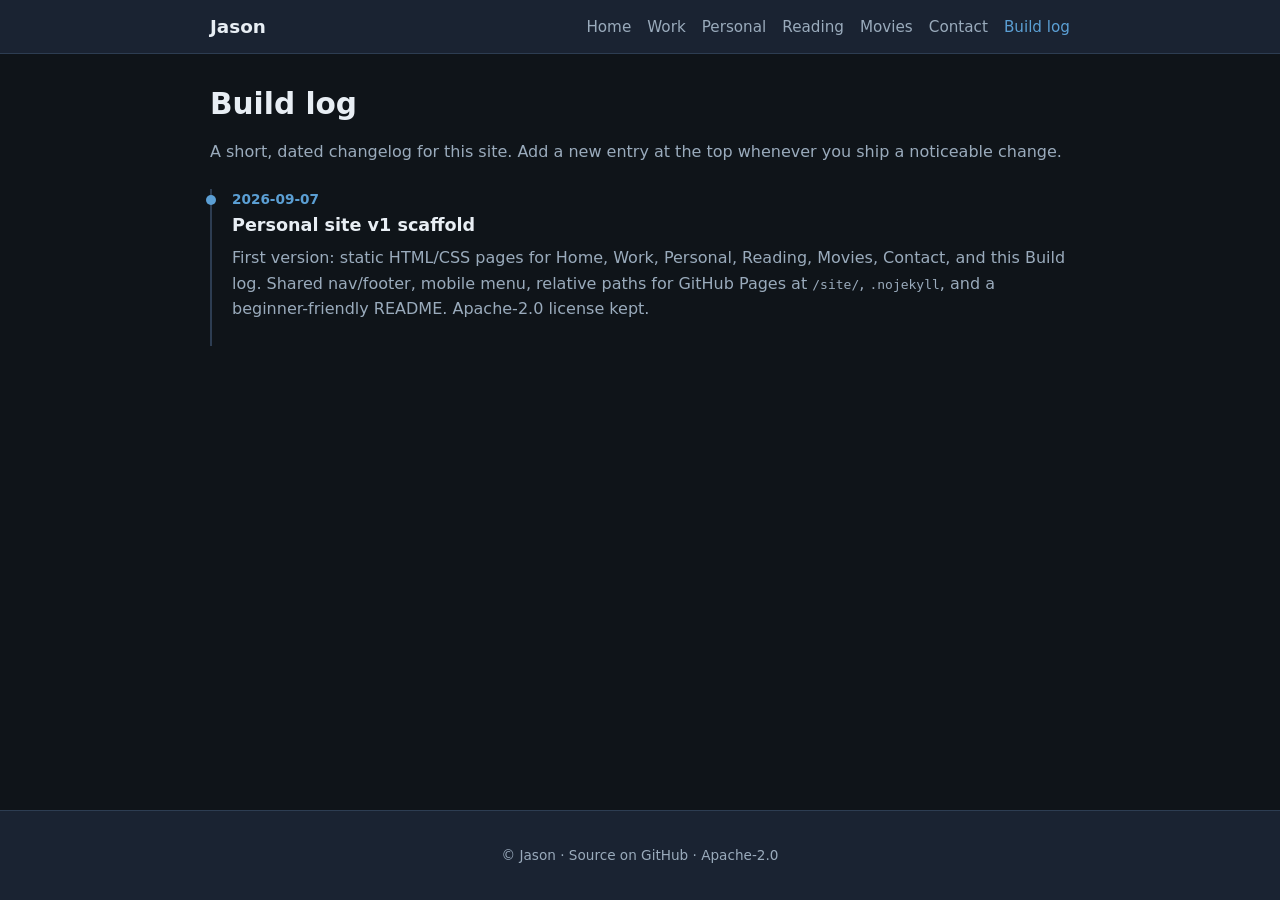
==== build-log.html @ fa8c0c04 "Add personal site v1: personal, reading, movies, contact, build-log, README" ====
<!DOCTYPE html>
<html lang="en">
<head>
  <meta charset="utf-8">
  <meta name="viewport" content="width=device-width, initial-scale=1">
  <title>Build log — Jason</title>
  <meta name="description" content="Dated changelog for this personal site.">
  <link rel="stylesheet" href="css/styles.css">
</head>
<body>
  <header class="site-header">
    <div class="header-inner">
      <a class="site-logo" href="index.html">Jason</a>
      <button type="button" class="nav-toggle" aria-expanded="false" aria-controls="site-nav">Menu</button>
      <nav class="site-nav" id="site-nav" aria-label="Main">
        <ul>
          <li><a href="index.html">Home</a></li>
          <li><a href="work.html">Work</a></li>
          <li><a href="personal.html">Personal</a></li>
          <li><a href="reading.html">Reading</a></li>
          <li><a href="movies.html">Movies</a></li>
          <li><a href="contact.html">Contact</a></li>
          <li><a href="build-log.html" aria-current="page">Build log</a></li>
        </ul>
      </nav>
    </div>
  </header>

  <main>
    <h1>Build log</h1>
    <p class="section-intro">A short, dated changelog for this site. Add a new entry at the top whenever you ship a noticeable change.</p>

    <ol class="changelog">
      <li>
        <div class="date">2026-09-07</div>
        <h3>Personal site v1 scaffold</h3>
        <p>First version: static HTML/CSS pages for Home, Work, Personal, Reading, Movies, Contact, and this Build log. Shared nav/footer, mobile menu, relative paths for GitHub Pages at <code>/site/</code>, <code>.nojekyll</code>, and a beginner-friendly README. Apache-2.0 license kept.</p>
      </li>
    </ol>
  </main>

  <footer class="site-footer">
    <p>© Jason · <a href="https://github.com/jason-p919/site">Source on GitHub</a> · Apache-2.0</p>
  </footer>
  <script src="js/main.js"></script>
</body>
</html>
---- css/styles.css ----
/* Jason personal site — shared styles */
:root {
  --bg: #0f1419;
  --bg-elevated: #1a2332;
  --bg-card: #1e2a3a;
  --text: #e8eef4;
  --text-muted: #9aabbc;
  --accent: #5b9fd4;
  --accent-hover: #7eb8e8;
  --border: #2d3d52;
  --star: #f0c14b;
  --radius: 10px;
  --max-width: 900px;
  --font: system-ui, -apple-system, "Segoe UI", Roboto, Ubuntu, sans-serif;
}

*,
*::before,
*::after {
  box-sizing: border-box;
}

html {
  scroll-behavior: smooth;
}

body {
  margin: 0;
  font-family: var(--font);
  background: var(--bg);
  color: var(--text);
  line-height: 1.6;
  min-height: 100vh;
  display: flex;
  flex-direction: column;
}

a {
  color: var(--accent);
  text-decoration: none;
}

a:hover {
  color: var(--accent-hover);
  text-decoration: underline;
}

img {
  max-width: 100%;
  height: auto;
}

/* Header & nav */
.site-header {
  background: var(--bg-elevated);
  border-bottom: 1px solid var(--border);
  position: sticky;
  top: 0;
  z-index: 100;
}

.header-inner {
  max-width: var(--max-width);
  margin: 0 auto;
  padding: 0.75rem 1.25rem;
  display: flex;
  align-items: center;
  justify-content: space-between;
  gap: 1rem;
}

.site-logo {
  font-weight: 700;
  font-size: 1.15rem;
  color: var(--text);
  text-decoration: none;
}

.site-logo:hover {
  color: var(--accent);
  text-decoration: none;
}

.nav-toggle {
  display: none;
  background: transparent;
  border: 1px solid var(--border);
  color: var(--text);
  border-radius: 6px;
  padding: 0.4rem 0.7rem;
  cursor: pointer;
  font-size: 1rem;
}

.nav-toggle:hover {
  border-color: var(--accent);
}

.site-nav ul {
  list-style: none;
  margin: 0;
  padding: 0;
  display: flex;
  flex-wrap: wrap;
  gap: 0.25rem 1rem;
}

.site-nav a {
  color: var(--text-muted);
  font-size: 0.95rem;
  padding: 0.25rem 0;
  text-decoration: none;
}

.site-nav a:hover,
.site-nav a[aria-current="page"] {
  color: var(--accent);
}

/* Main */
main {
  flex: 1;
  max-width: var(--max-width);
  margin: 0 auto;
  padding: 2rem 1.25rem 3rem;
  width: 100%;
}

h1 {
  font-size: 1.85rem;
  margin: 0 0 0.5rem;
  line-height: 1.25;
}

h2 {
  font-size: 1.35rem;
  margin: 2rem 0 0.75rem;
  color: var(--text);
}

h3 {
  font-size: 1.1rem;
  margin: 0 0 0.4rem;
}

.lead {
  font-size: 1.1rem;
  color: var(--text-muted);
  margin: 0 0 1.5rem;
}

.section-intro {
  color: var(--text-muted);
  margin-bottom: 1.5rem;
}

/* Cards */
.card-grid {
  display: grid;
  grid-template-columns: repeat(auto-fill, minmax(260px, 1fr));
  gap: 1.25rem;
}

.card {
  background: var(--bg-card);
  border: 1px solid var(--border);
  border-radius: var(--radius);
  padding: 1.25rem;
}

.card p {
  margin: 0;
  color: var(--text-muted);
  font-size: 0.95rem;
}

.card .tag {
  display: inline-block;
  font-size: 0.75rem;
  text-transform: uppercase;
  letter-spacing: 0.04em;
  color: var(--accent);
  margin-bottom: 0.5rem;
}

/* Hero */
.hero {
  margin-bottom: 2rem;
}

.hero-cta {
  display: flex;
  flex-wrap: wrap;
  gap: 0.75rem;
  margin-top: 1.5rem;
}

.btn {
  display: inline-block;
  padding: 0.55rem 1.1rem;
  border-radius: 8px;
  font-weight: 600;
  font-size: 0.95rem;
  text-decoration: none;
  border: 1px solid transparent;
}

.btn:hover {
  text-decoration: none;
}

.btn-primary {
  background: var(--accent);
  color: #0a1220;
}

.btn-primary:hover {
  background: var(--accent-hover);
  color: #0a1220;
}

.btn-secondary {
  background: transparent;
  border-color: var(--border);
  color: var(--text);
}

.btn-secondary:hover {
  border-color: var(--accent);
  color: var(--accent);
}

/* Quick links on home */
.quick-links {
  display: grid;
  grid-template-columns: repeat(auto-fill, minmax(200px, 1fr));
  gap: 1rem;
  margin-top: 1rem;
}

.quick-link {
  background: var(--bg-card);
  border: 1px solid var(--border);
  border-radius: var(--radius);
  padding: 1rem 1.15rem;
  color: var(--text);
  text-decoration: none;
  transition: border-color 0.15s;
}

.quick-link:hover {
  border-color: var(--accent);
  color: var(--accent);
  text-decoration: none;
}

.quick-link span {
  display: block;
  font-size: 0.85rem;
  color: var(--text-muted);
  font-weight: 400;
  margin-top: 0.25rem;
}

/* Gallery placeholders */
.gallery {
  display: grid;
  grid-template-columns: repeat(auto-fill, minmax(140px, 1fr));
  gap: 0.75rem;
}

.placeholder-tile {
  aspect-ratio: 4 / 3;
  border-radius: 8px;
  border: 1px dashed var(--border);
  background: var(--bg-elevated);
  display: flex;
  align-items: center;
  justify-content: center;
  color: var(--text-muted);
  font-size: 0.8rem;
  text-align: center;
  padding: 0.5rem;
}

.car-feature {
  background: var(--bg-card);
  border: 1px solid var(--border);
  border-radius: var(--radius);
  padding: 1.5rem;
  display: grid;
  gap: 1rem;
}

@media (min-width: 600px) {
  .car-feature {
    grid-template-columns: 180px 1fr;
    align-items: center;
  }
}

.car-svg {
  width: 100%;
  max-width: 180px;
  margin: 0 auto;
}

/* Reading list */
.book-list {
  list-style: none;
  margin: 0;
  padding: 0;
  display: flex;
  flex-direction: column;
  gap: 1rem;
}

.book-item {
  background: var(--bg-card);
  border: 1px solid var(--border);
  border-radius: var(--radius);
  padding: 1.15rem 1.25rem;
}

.book-item .meta {
  font-size: 0.85rem;
  color: var(--text-muted);
  margin-bottom: 0.35rem;
}

.example-badge {
  display: inline-block;
  font-size: 0.7rem;
  font-weight: 700;
  text-transform: uppercase;
  letter-spacing: 0.05em;
  background: #3d2a14;
  color: var(--star);
  padding: 0.15rem 0.45rem;
  border-radius: 4px;
  margin-left: 0.35rem;
  vertical-align: middle;
}

/* Movies */
.movie-list {
  list-style: none;
  margin: 0;
  padding: 0;
  display: flex;
  flex-direction: column;
  gap: 0.75rem;
}

.movie-item {
  display: grid;
  grid-template-columns: 1fr auto;
  gap: 0.5rem 1rem;
  background: var(--bg-card);
  border: 1px solid var(--border);
  border-radius: var(--radius);
  padding: 1rem 1.15rem;
}

.movie-item .title {
  font-weight: 600;
  margin: 0;
}

.movie-item .year {
  color: var(--text-muted);
  font-weight: 400;
}

.movie-item .stars {
  color: var(--star);
  letter-spacing: 0.05em;
  white-space: nowrap;
}

.movie-item .note {
  grid-column: 1 / -1;
  margin: 0;
  font-size: 0.9rem;
  color: var(--text-muted);
}

.note-box {
  background: var(--bg-elevated);
  border-left: 3px solid var(--accent);
  padding: 0.85rem 1rem;
  margin: 1rem 0 1.5rem;
  font-size: 0.95rem;
  color: var(--text-muted);
}

/* Contact */
.contact-box {
  background: var(--bg-card);
  border: 1px solid var(--border);
  border-radius: var(--radius);
  padding: 1.5rem;
}

.contact-email {
  font-size: 1.15rem;
  font-weight: 600;
  word-break: break-all;
}

.privacy-note {
  margin-top: 1.5rem;
  padding: 1rem;
  border: 1px solid var(--border);
  border-radius: var(--radius);
  font-size: 0.9rem;
  color: var(--text-muted);
}

/* Build log */
.changelog {
  list-style: none;
  margin: 0;
  padding: 0;
  border-left: 2px solid var(--border);
}

.changelog li {
  padding: 0 0 1.5rem 1.25rem;
  position: relative;
}

.changelog li::before {
  content: "";
  position: absolute;
  left: -6px;
  top: 0.4rem;
  width: 10px;
  height: 10px;
  border-radius: 50%;
  background: var(--accent);
}

.changelog .date {
  font-size: 0.85rem;
  color: var(--accent);
  font-weight: 600;
}

.changelog p {
  margin: 0.35rem 0 0;
  color: var(--text-muted);
}

/* Footer */
.site-footer {
  border-top: 1px solid var(--border);
  background: var(--bg-elevated);
  padding: 1.25rem;
  text-align: center;
  font-size: 0.85rem;
  color: var(--text-muted);
}

.site-footer a {
  color: var(--text-muted);
}

.site-footer a:hover {
  color: var(--accent);
}

/* Mobile nav */
@media (max-width: 720px) {
  .nav-toggle {
    display: block;
  }

  .site-nav {
    display: none;
    width: 100%;
  }

  .site-nav.is-open {
    display: block;
  }

  .header-inner {
    flex-wrap: wrap;
  }

  .site-nav ul {
    flex-direction: column;
    gap: 0;
    padding: 0.5rem 0 0.75rem;
    width: 100%;
  }

  .site-nav a {
    display: block;
    padding: 0.55rem 0;
    border-bottom: 1px solid var(--border);
  }
}
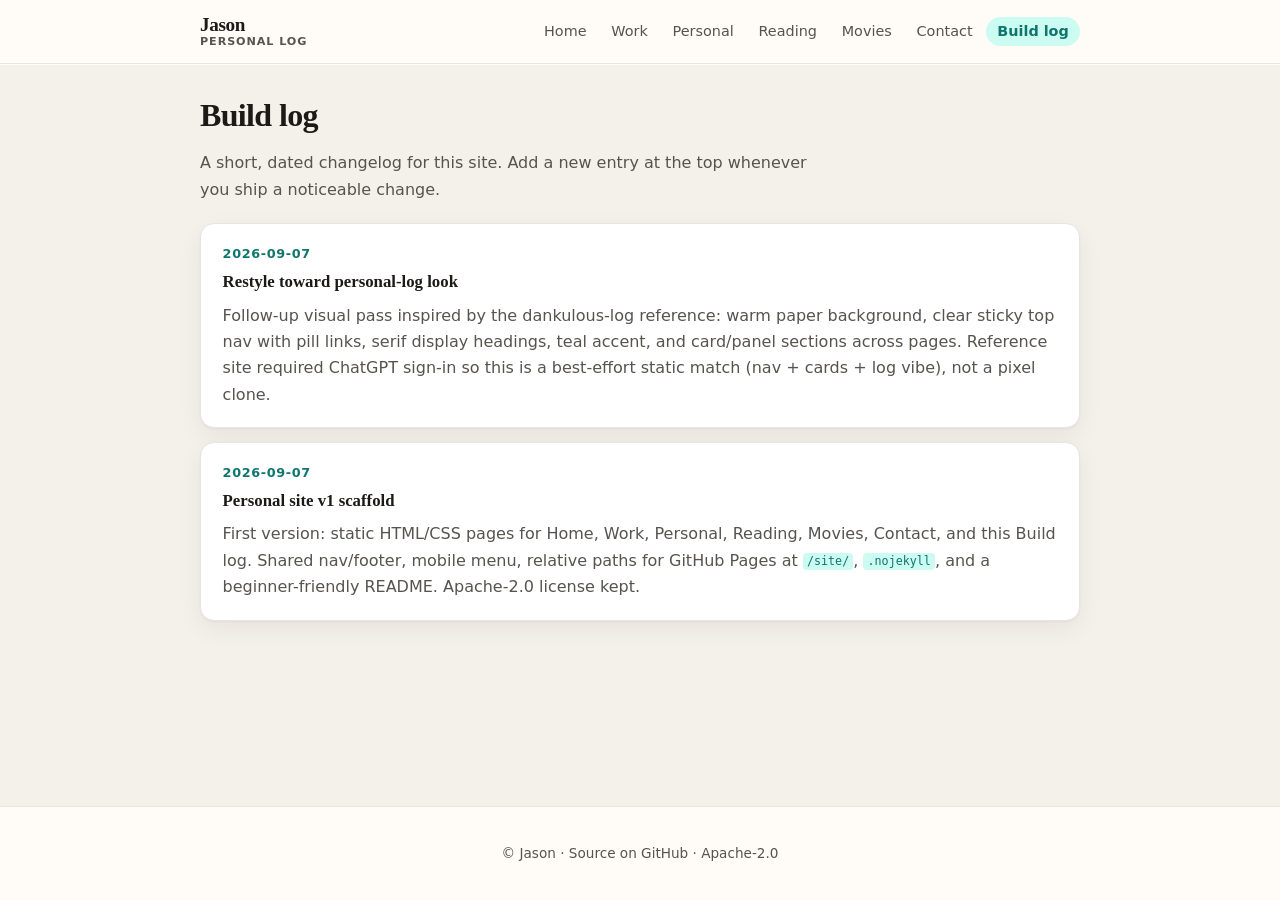
==== commit bc908d03: "Align remaining pages with personal-log nav and card panels" ====
--- a/build-log.html
+++ b/build-log.html
@@ -10,7 +10,10 @@
 <body>
   <header class="site-header">
     <div class="header-inner">
-      <a class="site-logo" href="index.html">Jason</a>
+      <a class="site-logo" href="index.html">
+        <span class="logo-name">Jason</span>
+        <span class="logo-tag">Personal log</span>
+      </a>
       <button type="button" class="nav-toggle" aria-expanded="false" aria-controls="site-nav">Menu</button>
       <nav class="site-nav" id="site-nav" aria-label="Main">
         <ul>
@@ -33,6 +36,11 @@
     <ol class="changelog">
       <li>
         <div class="date">2026-09-07</div>
+        <h3>Restyle toward personal-log look</h3>
+        <p>Follow-up visual pass inspired by the dankulous-log reference: warm paper background, clear sticky top nav with pill links, serif display headings, teal accent, and card/panel sections across pages. Reference site required ChatGPT sign-in so this is a best-effort static match (nav + cards + log vibe), not a pixel clone.</p>
+      </li>
+      <li>
+        <div class="date">2026-09-07</div>
         <h3>Personal site v1 scaffold</h3>
         <p>First version: static HTML/CSS pages for Home, Work, Personal, Reading, Movies, Contact, and this Build log. Shared nav/footer, mobile menu, relative paths for GitHub Pages at <code>/site/</code>, <code>.nojekyll</code>, and a beginner-friendly README. Apache-2.0 license kept.</p>
       </li>
--- a/css/styles.css
+++ b/css/styles.css
@@ -1,17 +1,23 @@
-/* Jason personal site — shared styles */
+/* Jason personal site — personal-log aesthetic
+   Inspired by clear top-nav + card sections (dankulous-log vibe) */
 :root {
-  --bg: #0f1419;
-  --bg-elevated: #1a2332;
-  --bg-card: #1e2a3a;
-  --text: #e8eef4;
-  --text-muted: #9aabbc;
-  --accent: #5b9fd4;
-  --accent-hover: #7eb8e8;
-  --border: #2d3d52;
-  --star: #f0c14b;
-  --radius: 10px;
-  --max-width: 900px;
-  --font: system-ui, -apple-system, "Segoe UI", Roboto, Ubuntu, sans-serif;
+  --bg: #f4f1ea;
+  --bg-elevated: #fffcf7;
+  --bg-card: #ffffff;
+  --text: #1c1917;
+  --text-muted: #57534e;
+  --accent: #0f766e;
+  --accent-hover: #0d9488;
+  --accent-soft: #ccfbf1;
+  --border: #e7e5e4;
+  --border-strong: #d6d3d1;
+  --star: #b45309;
+  --shadow: 0 1px 2px rgba(28, 25, 23, 0.04), 0 8px 24px rgba(28, 25, 23, 0.06);
+  --radius: 14px;
+  --radius-sm: 10px;
+  --max-width: 920px;
+  --font: "Segoe UI", system-ui, -apple-system, Roboto, Ubuntu, sans-serif;
+  --font-display: Georgia, "Times New Roman", Times, serif;
 }
 
 *,
@@ -29,7 +35,7 @@
   font-family: var(--font);
   background: var(--bg);
   color: var(--text);
-  line-height: 1.6;
+  line-height: 1.65;
   min-height: 100vh;
   display: flex;
   flex-direction: column;
@@ -45,55 +51,78 @@
   text-decoration: underline;
 }
 
-img {
-  max-width: 100%;
-  height: auto;
-}
-
-/* Header & nav */
+code {
+  font-size: 0.9em;
+  background: var(--accent-soft);
+  color: var(--accent);
+  padding: 0.1em 0.35em;
+  border-radius: 4px;
+}
+
+/* —— Top nav (clear, log-style) —— */
 .site-header {
   background: var(--bg-elevated);
   border-bottom: 1px solid var(--border);
   position: sticky;
   top: 0;
   z-index: 100;
+  box-shadow: 0 1px 0 rgba(255, 255, 255, 0.8);
 }
 
 .header-inner {
   max-width: var(--max-width);
   margin: 0 auto;
-  padding: 0.75rem 1.25rem;
+  padding: 0.85rem 1.25rem;
   display: flex;
   align-items: center;
   justify-content: space-between;
-  gap: 1rem;
+  gap: 1.25rem;
 }
 
 .site-logo {
+  display: flex;
+  flex-direction: column;
+  gap: 0.05rem;
+  text-decoration: none;
+  color: var(--text);
+  line-height: 1.15;
+}
+
+.site-logo:hover {
+  color: var(--accent);
+  text-decoration: none;
+}
+
+.site-logo .logo-name {
+  font-family: var(--font-display);
   font-weight: 700;
-  font-size: 1.15rem;
-  color: var(--text);
-  text-decoration: none;
-}
-
-.site-logo:hover {
-  color: var(--accent);
-  text-decoration: none;
+  font-size: 1.2rem;
+  letter-spacing: -0.02em;
+}
+
+.site-logo .logo-tag {
+  font-size: 0.7rem;
+  font-weight: 600;
+  text-transform: uppercase;
+  letter-spacing: 0.08em;
+  color: var(--text-muted);
 }
 
 .nav-toggle {
   display: none;
-  background: transparent;
-  border: 1px solid var(--border);
+  background: var(--bg-card);
+  border: 1px solid var(--border-strong);
   color: var(--text);
-  border-radius: 6px;
-  padding: 0.4rem 0.7rem;
+  border-radius: 8px;
+  padding: 0.45rem 0.75rem;
   cursor: pointer;
-  font-size: 1rem;
+  font-size: 0.9rem;
+  font-weight: 600;
 }
 
 .nav-toggle:hover {
   border-color: var(--accent);
+  color: var(--accent);
 }
 
 .site-nav ul {
@@ -102,70 +131,90 @@
   padding: 0;
   display: flex;
   flex-wrap: wrap;
-  gap: 0.25rem 1rem;
+  align-items: center;
+  gap: 0.15rem;
 }
 
 .site-nav a {
   color: var(--text-muted);
-  font-size: 0.95rem;
-  padding: 0.25rem 0;
-  text-decoration: none;
-}
-
-.site-nav a:hover,
+  font-size: 0.9rem;
+  font-weight: 500;
+  padding: 0.4rem 0.7rem;
+  border-radius: 999px;
+  text-decoration: none;
+  transition: background 0.15s, color 0.15s;
+}
+
+.site-nav a:hover {
+  color: var(--accent);
+  background: var(--accent-soft);
+  text-decoration: none;
+}
+
 .site-nav a[aria-current="page"] {
   color: var(--accent);
-}
-
-/* Main */
+  background: var(--accent-soft);
+  font-weight: 600;
+}
+
+/* —— Main —— */
 main {
   flex: 1;
   max-width: var(--max-width);
   margin: 0 auto;
-  padding: 2rem 1.25rem 3rem;
+  padding: 2rem 1.25rem 3.5rem;
   width: 100%;
 }
 
 h1 {
-  font-size: 1.85rem;
+  font-family: var(--font-display);
+  font-size: 2rem;
+  font-weight: 700;
   margin: 0 0 0.5rem;
-  line-height: 1.25;
+  line-height: 1.2;
+  letter-spacing: -0.02em;
 }
 
 h2 {
+  font-family: var(--font-display);
   font-size: 1.35rem;
-  margin: 2rem 0 0.75rem;
+  margin: 2.25rem 0 1rem;
   color: var(--text);
+  letter-spacing: -0.01em;
 }
 
 h3 {
-  font-size: 1.1rem;
+  font-size: 1.05rem;
   margin: 0 0 0.4rem;
+  font-weight: 650;
 }
 
 .lead {
-  font-size: 1.1rem;
-  color: var(--text-muted);
-  margin: 0 0 1.5rem;
+  font-size: 1.12rem;
+  color: var(--text-muted);
+  margin: 0 0 1.25rem;
+  max-width: 38em;
 }
 
 .section-intro {
   color: var(--text-muted);
-  margin-bottom: 1.5rem;
-}
-
-/* Cards */
+  margin-bottom: 1.25rem;
+  max-width: 40em;
+}
+
+/* —— Cards —— */
 .card-grid {
   display: grid;
   grid-template-columns: repeat(auto-fill, minmax(260px, 1fr));
-  gap: 1.25rem;
+  gap: 1rem;
 }
 
 .card {
   background: var(--bg-card);
   border: 1px solid var(--border);
   border-radius: var(--radius);
-  padding: 1.25rem;
+  padding: 1.25rem 1.35rem;
+  box-shadow: var(--shadow);
 }
 
 .card p {
@@ -176,31 +225,54 @@
 
 .card .tag {
   display: inline-block;
-  font-size: 0.75rem;
+  font-size: 0.7rem;
+  font-weight: 700;
   text-transform: uppercase;
-  letter-spacing: 0.04em;
-  color: var(--accent);
-  margin-bottom: 0.5rem;
-}
-
-/* Hero */
+  letter-spacing: 0.06em;
+  color: var(--accent);
+  background: var(--accent-soft);
+  padding: 0.2rem 0.5rem;
+  border-radius: 999px;
+  margin-bottom: 0.65rem;
+}
+
+/* Panel = large log card wrapping a section */
+.panel {
+  background: var(--bg-card);
+  border: 1px solid var(--border);
+  border-radius: var(--radius);
+  padding: 1.5rem 1.5rem 1.65rem;
+  box-shadow: var(--shadow);
+  margin-bottom: 1.25rem;
+}
+
+.panel > h2:first-child {
+  margin-top: 0;
+}
+
+/* —— Hero —— */
 .hero {
-  margin-bottom: 2rem;
+  background: var(--bg-card);
+  border: 1px solid var(--border);
+  border-radius: var(--radius);
+  padding: 1.75rem 1.75rem 1.85rem;
+  box-shadow: var(--shadow);
+  margin-bottom: 1.5rem;
 }
 
 .hero-cta {
   display: flex;
   flex-wrap: wrap;
   gap: 0.75rem;
-  margin-top: 1.5rem;
+  margin-top: 1.35rem;
 }
 
 .btn {
   display: inline-block;
-  padding: 0.55rem 1.1rem;
-  border-radius: 8px;
+  padding: 0.55rem 1.15rem;
+  border-radius: 999px;
   font-weight: 600;
-  font-size: 0.95rem;
+  font-size: 0.92rem;
   text-decoration: none;
   border: 1px solid transparent;
 }
@@ -211,17 +283,17 @@
 
 .btn-primary {
   background: var(--accent);
-  color: #0a1220;
+  color: #fff;
 }
 
 .btn-primary:hover {
   background: var(--accent-hover);
-  color: #0a1220;
+  color: #fff;
 }
 
 .btn-secondary {
-  background: transparent;
-  border-color: var(--border);
+  background: var(--bg-elevated);
+  border-color: var(--border-strong);
   color: var(--text);
 }
 
@@ -230,28 +302,30 @@
   color: var(--accent);
 }
 
-/* Quick links on home */
+/* Quick links as cards */
 .quick-links {
   display: grid;
   grid-template-columns: repeat(auto-fill, minmax(200px, 1fr));
-  gap: 1rem;
-  margin-top: 1rem;
+  gap: 0.85rem;
 }
 
 .quick-link {
   background: var(--bg-card);
   border: 1px solid var(--border);
   border-radius: var(--radius);
-  padding: 1rem 1.15rem;
+  padding: 1.1rem 1.2rem;
   color: var(--text);
   text-decoration: none;
-  transition: border-color 0.15s;
+  box-shadow: var(--shadow);
+  font-weight: 650;
+  transition: border-color 0.15s, transform 0.15s;
 }
 
 .quick-link:hover {
   border-color: var(--accent);
   color: var(--accent);
   text-decoration: none;
+  transform: translateY(-1px);
 }
 
 .quick-link span {
@@ -259,7 +333,7 @@
   font-size: 0.85rem;
   color: var(--text-muted);
   font-weight: 400;
-  margin-top: 0.25rem;
+  margin-top: 0.3rem;
 }
 
 /* Gallery placeholders */
@@ -271,9 +345,9 @@
 
 .placeholder-tile {
   aspect-ratio: 4 / 3;
-  border-radius: 8px;
-  border: 1px dashed var(--border);
-  background: var(--bg-elevated);
+  border-radius: var(--radius-sm);
+  border: 1px dashed var(--border-strong);
+  background: linear-gradient(145deg, #fafaf9, #f5f5f4);
   display: flex;
   align-items: center;
   justify-content: center;
@@ -284,12 +358,8 @@
 }
 
 .car-feature {
-  background: var(--bg-card);
-  border: 1px solid var(--border);
-  border-radius: var(--radius);
-  padding: 1.5rem;
   display: grid;
-  gap: 1rem;
+  gap: 1.25rem;
 }
 
 @media (min-width: 600px) {
@@ -312,29 +382,33 @@
   padding: 0;
   display: flex;
   flex-direction: column;
-  gap: 1rem;
+  gap: 0.85rem;
 }
 
 .book-item {
   background: var(--bg-card);
   border: 1px solid var(--border);
   border-radius: var(--radius);
-  padding: 1.15rem 1.25rem;
+  padding: 1.15rem 1.3rem;
+  box-shadow: var(--shadow);
 }
 
 .book-item .meta {
-  font-size: 0.85rem;
-  color: var(--text-muted);
+  font-size: 0.8rem;
+  font-weight: 600;
+  text-transform: uppercase;
+  letter-spacing: 0.04em;
+  color: var(--accent);
   margin-bottom: 0.35rem;
 }
 
 .example-badge {
   display: inline-block;
-  font-size: 0.7rem;
+  font-size: 0.65rem;
   font-weight: 700;
   text-transform: uppercase;
   letter-spacing: 0.05em;
-  background: #3d2a14;
+  background: #fef3c7;
   color: var(--star);
   padding: 0.15rem 0.45rem;
   border-radius: 4px;
@@ -355,15 +429,16 @@
 .movie-item {
   display: grid;
   grid-template-columns: 1fr auto;
-  gap: 0.5rem 1rem;
-  background: var(--bg-card);
-  border: 1px solid var(--border);
-  border-radius: var(--radius);
-  padding: 1rem 1.15rem;
+  gap: 0.4rem 1rem;
+  background: var(--bg-card);
+  border: 1px solid var(--border);
+  border-radius: var(--radius);
+  padding: 1rem 1.2rem;
+  box-shadow: var(--shadow);
 }
 
 .movie-item .title {
-  font-weight: 600;
+  font-weight: 650;
   margin: 0;
 }
 
@@ -386,10 +461,11 @@
 }
 
 .note-box {
-  background: var(--bg-elevated);
+  background: var(--accent-soft);
   border-left: 3px solid var(--accent);
-  padding: 0.85rem 1rem;
-  margin: 1rem 0 1.5rem;
+  border-radius: 0 var(--radius-sm) var(--radius-sm) 0;
+  padding: 0.9rem 1.1rem;
+  margin: 0 0 1.35rem;
   font-size: 0.95rem;
   color: var(--text-muted);
 }
@@ -400,55 +476,58 @@
   border: 1px solid var(--border);
   border-radius: var(--radius);
   padding: 1.5rem;
+  box-shadow: var(--shadow);
 }
 
 .contact-email {
   font-size: 1.15rem;
-  font-weight: 600;
+  font-weight: 650;
   word-break: break-all;
+  margin: 0.35rem 0 0;
 }
 
 .privacy-note {
-  margin-top: 1.5rem;
-  padding: 1rem;
-  border: 1px solid var(--border);
-  border-radius: var(--radius);
+  margin-top: 1.25rem;
+  padding: 1rem 1.15rem;
+  border: 1px solid var(--border);
+  border-radius: var(--radius);
+  background: var(--bg-elevated);
   font-size: 0.9rem;
   color: var(--text-muted);
 }
 
-/* Build log */
+/* Build log — personal log timeline */
 .changelog {
   list-style: none;
   margin: 0;
   padding: 0;
-  border-left: 2px solid var(--border);
 }
 
 .changelog li {
-  padding: 0 0 1.5rem 1.25rem;
+  background: var(--bg-card);
+  border: 1px solid var(--border);
+  border-radius: var(--radius);
+  padding: 1.2rem 1.35rem;
+  box-shadow: var(--shadow);
+  margin-bottom: 0.85rem;
   position: relative;
 }
 
-.changelog li::before {
-  content: "";
-  position: absolute;
-  left: -6px;
-  top: 0.4rem;
-  width: 10px;
-  height: 10px;
-  border-radius: 50%;
-  background: var(--accent);
-}
-
 .changelog .date {
-  font-size: 0.85rem;
-  color: var(--accent);
-  font-weight: 600;
+  font-size: 0.8rem;
+  font-weight: 700;
+  text-transform: uppercase;
+  letter-spacing: 0.05em;
+  color: var(--accent);
+}
+
+.changelog h3 {
+  margin-top: 0.25rem;
+  font-family: var(--font-display);
 }
 
 .changelog p {
-  margin: 0.35rem 0 0;
+  margin: 0.4rem 0 0;
   color: var(--text-muted);
 }
 
@@ -456,7 +535,7 @@
 .site-footer {
   border-top: 1px solid var(--border);
   background: var(--bg-elevated);
-  padding: 1.25rem;
+  padding: 1.35rem 1.25rem;
   text-align: center;
   font-size: 0.85rem;
   color: var(--text-muted);
@@ -471,7 +550,7 @@
 }
 
 /* Mobile nav */
-@media (max-width: 720px) {
+@media (max-width: 780px) {
   .nav-toggle {
     display: block;
   }
@@ -491,14 +570,23 @@
 
   .site-nav ul {
     flex-direction: column;
-    gap: 0;
-    padding: 0.5rem 0 0.75rem;
+    align-items: stretch;
+    gap: 0.15rem;
+    padding: 0.65rem 0 0.35rem;
     width: 100%;
   }
 
   .site-nav a {
     display: block;
-    padding: 0.55rem 0;
-    border-bottom: 1px solid var(--border);
-  }
-}
+    border-radius: var(--radius-sm);
+  }
+
+  h1 {
+    font-size: 1.7rem;
+  }
+
+  .hero,
+  .panel {
+    padding: 1.25rem;
+  }
+}
